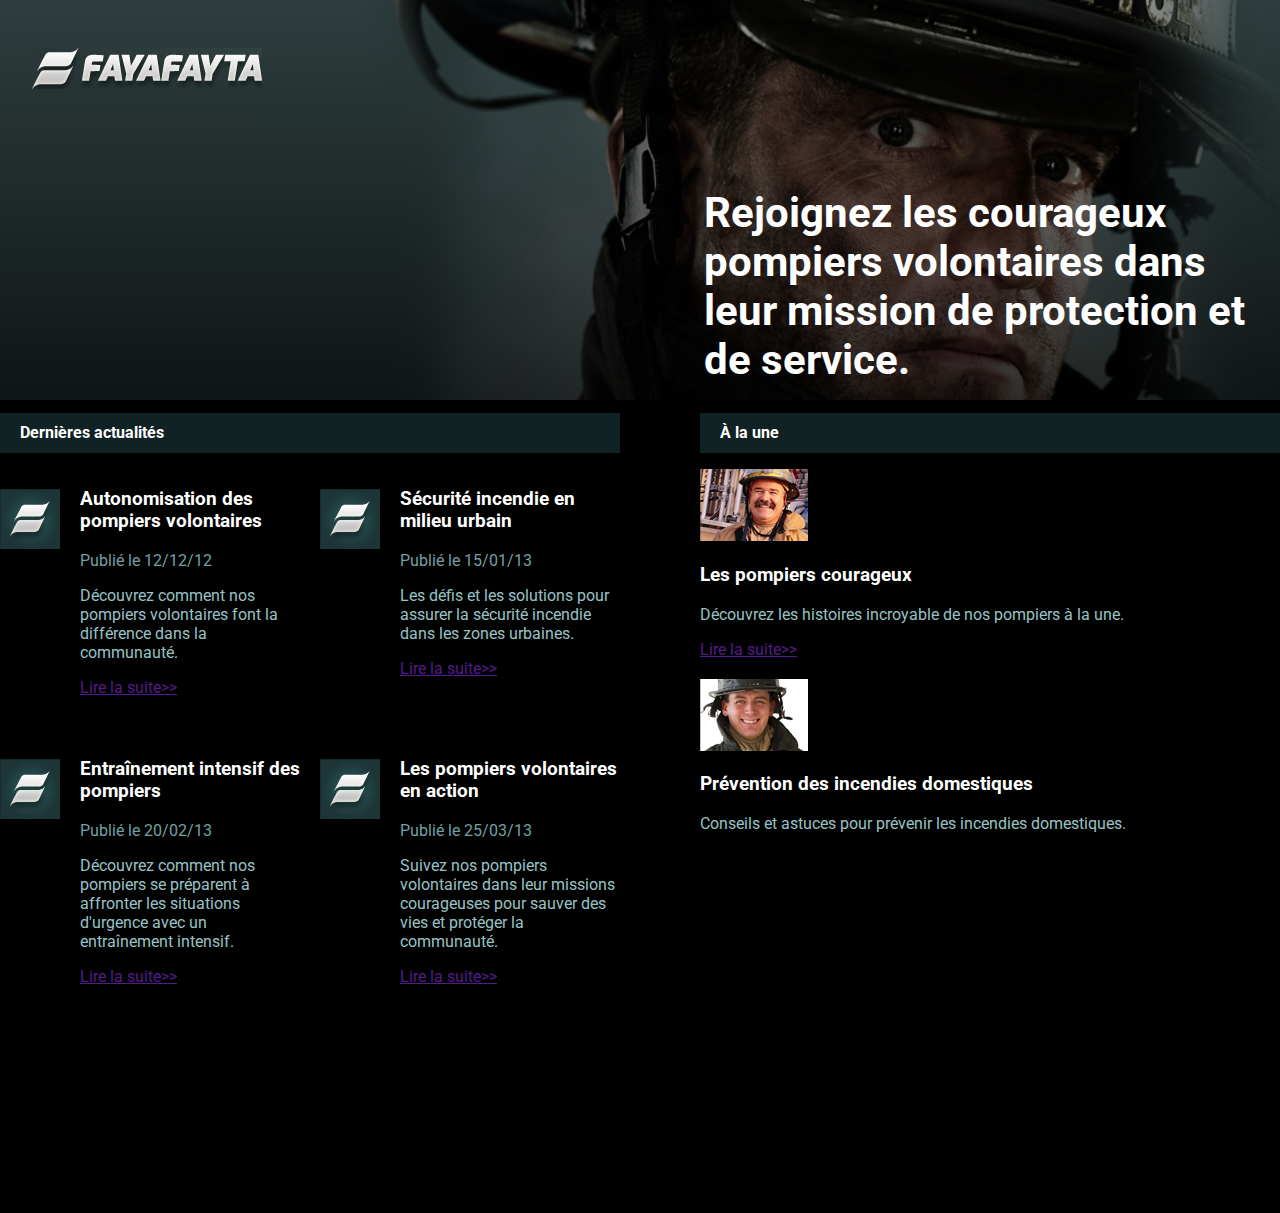
==== index.html @ d57ae4b3 "ma v2" ====
<!DOCTYPE html>
<html lang="en">
  <head>
    <meta charset="UTF-8" />
    <meta name="viewport" content="width=device-width, initial-scale=1.0" />
    <link rel="preconnect" href="https://fonts.googleapis.com" />
    <link rel="preconnect" href="https://fonts.gstatic.com" crossorigin />
    <link
      href="https://fonts.googleapis.com/css2?family=Roboto:ital,wght@0,100..900;1,100..900&display=swap"
      rel="stylesheet"
    />
    <link rel="stylesheet" href="style.css" />
    <title>Ma Maquette 2</title>
  </head>
  <body>
    <header>
      <img src="assets/images/logo.png" alt="Logo de la page" classe="logo" />
      <article>
        <h1>
          Rejoignez les courageux pompiers volontaires dans leur mission de
          protection et de service.
        </h1>
      </article>
    </header>
    <main>
      <div>
        <section id="lastNews">
          <h2>Dernières actualités</h2>
          <ul>
            <li>
              <article>
                <div>
                  <img src="assets/images/icon-logo.jpg" alt="Logo" />
                </div>
                <div>
                  <h3>Autonomisation des pompiers volontaires</h3>
                  <p class="published">Publié le 12/12/12</p>
                  <p>
                    Découvrez comment nos pompiers volontaires font la
                    différence dans la communauté.
                  </p>
                  <a href="">Lire la suite>></a>
                </div>
              </article>
            </li>
            <li>
              <article>
                <div>
                  <img src="assets/images/icon-logo.jpg" alt="Logo" />
                </div>
                <div>
                  <h3>Sécurité incendie en milieu urbain</h3>
                  <p class="published">Publié le 15/01/13</p>
                  <p>
                    Les défis et les solutions pour assurer la sécurité incendie
                    dans les zones urbaines.
                  </p>
                  <a href="">Lire la suite>></a>
                </div>
              </article>
            </li>
            <li>
              <article>
                <div>
                  <img src="assets/images/icon-logo.jpg" alt="Logo" />
                </div>
                <div>
                  <h3>Entraînement intensif des pompiers</h3>
                  <p class="published">Publié le 20/02/13</p>
                  <p>
                    Découvrez comment nos pompiers se préparent à affronter les
                    situations d'urgence avec un entraînement intensif.
                  </p>
                  <a href="">Lire la suite>></a>
                </div>
              </article>
            </li>
            <li>
              <article>
                <div>
                  <img src="assets/images/icon-logo.jpg" alt="Logo" />
                </div>
                <div>
                  <h3>Les pompiers volontaires en action</h3>
                  <p class="published">Publié le 25/03/13</p>
                  <p>
                    Suivez nos pompiers volontaires dans leur missions
                    courageuses pour sauver des vies et protéger la communauté.
                  </p>
                  <a href="">Lire la suite>></a>
                </div>
              </article>
            </li>
          </ul>
        </section>
      </div>
      <div>
        <section id="News">
          <h2>À la une</h2>
          <ul>
            <li>
              <article>
                <div>
                  <img
                    src="assets/images/fireman4.jpg"
                    alt="un pompier moustachu"
                  />
                </div>
                <div>
                  <h3>Les pompiers courageux</h3>
                  <p>
                    Découvrez les histoires incroyable de nos pompiers à la une.
                  </p>
                  <a href="">Lire la suite>></a>
                </div>
              </article>
            </li>
            <li>
              <article>
                <div>
                  <img
                    src="assets/images/fireman5.jpg"
                    alt="un pompier qui se la pète"
                  />
                </div>
                <div>
                  <h3>Prévention des incendies domestiques</h3>
                  <p>
                    Conseils et astuces pour prévenir les incendies domestiques.
                  </p>
                  <a href="Lire la suite>>"></a>
                </div>
              </article>
            </li>
          </ul>
        </section>
      </div>
    </main>
  </body>
</html>
---- style.css ----
:root {
  --main-font-family: "Roboto", sans-serif;
  --main-font-size: 16px;
}
html {
  body {
    margin: 0;
    color: white;
    background-color: black;
    list-style-type: none;
    h1,
    h2,
    h3,
    p,
    a {
      font-family: var(--main-font-family);
    }
    h2 {
      font-size: 1em;
      background-color: #102223;
    }
    .published {
      color: #74a1a3;
    }
    header {
      img {
        padding-top: 3rem;
        padding-left: 2rem;
      }
      article {
        width: 35rem;
        font-size: 1.3em;
        font-weight: bold;
        position: absolute;
        top: 10rem;
        right: 1rem;
        @media screen and (max-width: 451px) {
          width: 12rem;
        }
      }
      height: 25em;
      font-family: "roboto", sans-serif;
      background-image: linear-gradient(rgba(0, 0, 0, 0.4), rgba(0, 0, 0, 0.8)),
        url(assets/images/bg-featured-home.jpg);
      background-position: center;
      background-size: cover;
    }
    main {
      display: flex;
      h2 {
        padding-top: 10px;
        padding-left: 20px;
        width: 600px;
        height: 30px;
      }
      ul {
        display: flex;
        flex-wrap: wrap;
        list-style-type: none;
        padding-left: 0;
        gap: 20px;
      }
      section#lastNews {
        width: 700px;
        height: 800px;
        article {
          display: flex;
          width: 300px;
          height: 250px;
          img {
            padding-top: 20px;
            padding-right: 20px;
          }
        }
      }

      p {
        color: #97c2c5;
      }
    }
  }
}
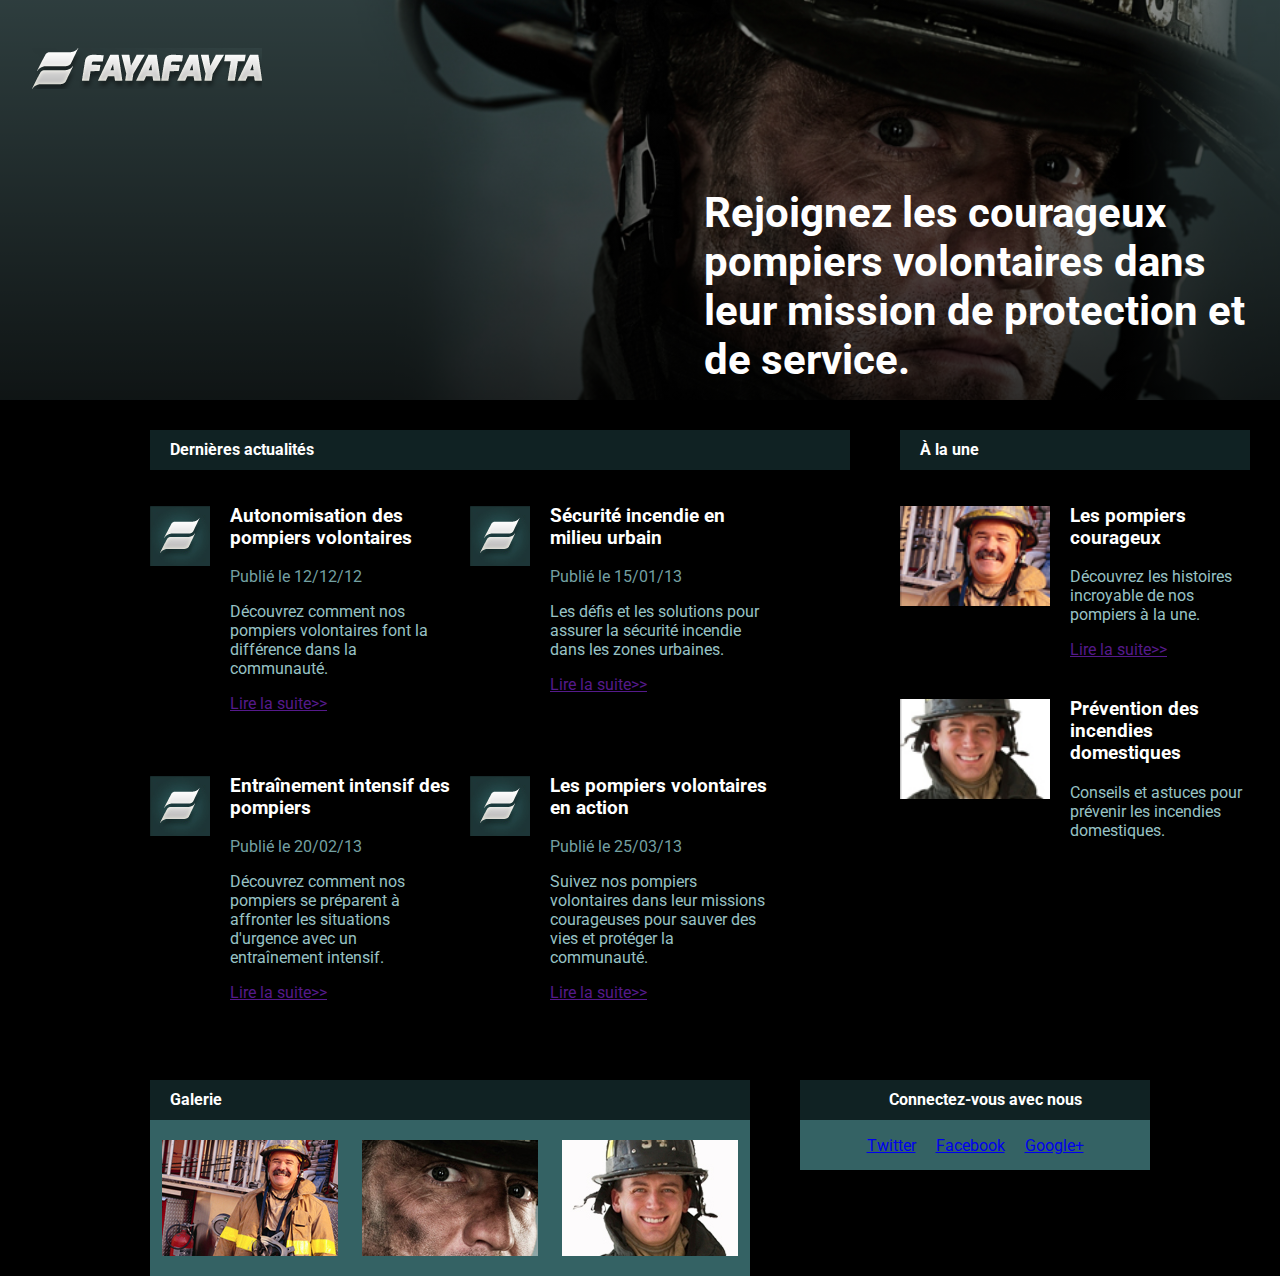
==== commit 9bacc0f6: "ma v3" ====
--- a/index.html
+++ b/index.html
@@ -135,6 +135,22 @@
           </ul>
         </section>
       </div>
+      <section id="gallery">
+        <h2>Galerie</h2>
+        <div>
+          <img src="assets/images/fireman1.jpg" alt="pompier souriant" />
+          <img src="assets/images/fireman2.jpg" alt="pompier eye contact" />
+          <img src="assets/images/fireman3.jpg" alt="faux pompier" />
+        </div>
+      </section>
+      <section id="connectWithUs">
+        <h2>Connectez-vous avec nous</h2>
+        <ul>
+          <li><a href="Twitter">Twitter</a></li>
+          <li><a href="Facebook">Facebook</a></li>
+          <li><a href="Google+">Google+</a></li>
+        </ul>
+      </section>
     </main>
   </body>
 </html>
--- a/style.css
+++ b/style.css
@@ -16,6 +16,7 @@
       font-family: var(--main-font-family);
     }
     h2 {
+      margin: 0;
       font-size: 1em;
       background-color: #102223;
     }
@@ -47,10 +48,14 @@
     }
     main {
       display: flex;
+      flex-wrap: wrap;
+      padding-left: 150px;
+      padding-top: 30px;
+      gap: 50px;
+
       h2 {
         padding-top: 10px;
         padding-left: 20px;
-        width: 600px;
         height: 30px;
       }
       ul {
@@ -62,7 +67,7 @@
       }
       section#lastNews {
         width: 700px;
-        height: 800px;
+        height: 600px;
         article {
           display: flex;
           width: 300px;
@@ -73,6 +78,44 @@
           }
         }
       }
+      section#News {
+        height: 300px;
+        width: 350px;
+        article {
+          display: flex;
+          img {
+            padding-top: 20px;
+            padding-right: 20px;
+            width: 150px;
+          }
+        }
+      }
+      section#gallery {
+        width: 600px;
+        div {
+          display: flex;
+          justify-content: space-around;
+          background-color: #346264;
+          padding-top: 20px;
+          padding-bottom: 20px;
+        }
+      }
+      section#connectWithUs {
+        width: 350px;
+        text-align: center;
+        ul {
+          display: flex;
+          justify-content: center;
+          align-items: center;
+          margin: 0;
+          background-color: #346264;
+          height: 50px;
+          a:visited {
+          text-decoration: none;
+          color: white;
+          }
+        }
+      }
 
       p {
         color: #97c2c5;
